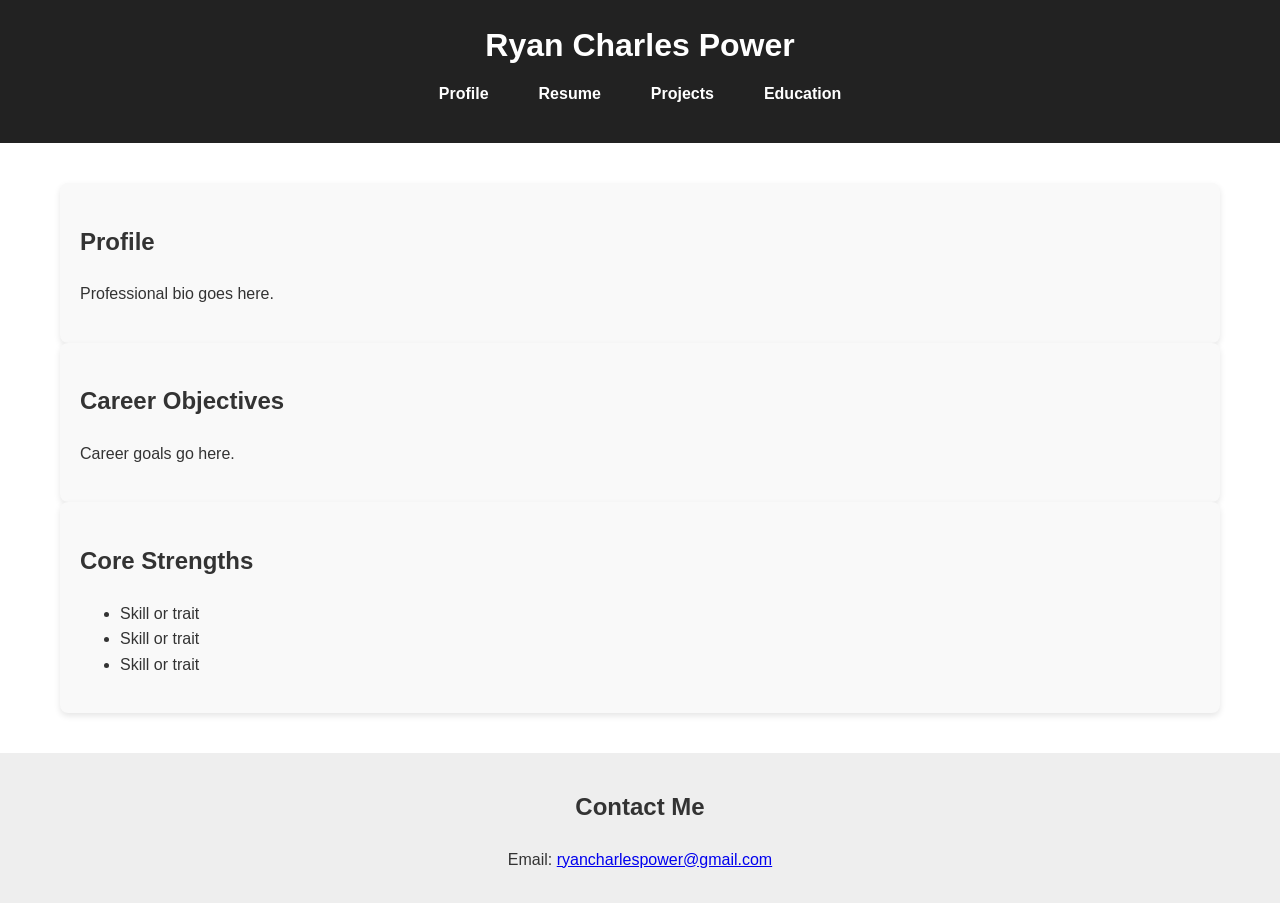
==== index.html @ f2cc6e6d "Put in detailed placeholder for resume. Fixed positioning in resume and education. Added favicon and" ====
<!DOCTYPE html>
<html lang="en">

    <head>
        <meta charset="UTF-8">
        <link rel="stylesheet" href="css/styles.css">
        <title>Ryan Charles Power | Portfolio</title>

        <!-- FAVICONS -->
        <link rel="icon" type="image/png" sizes="32x32" href="resources/favicon-32x32.png">
        <link rel="icon" type="image/png" sizes="16x16" href="resources/favicon-16x16.png">
    </head>

    <body>
        <header>
            <h1>Ryan Charles Power</h1>

            <nav>
                <ul>
                    <li><a href="index.html">Profile</a></li>
                    <li><a href="resume.html">Resume</a></li>
                    <li><a href="projects.html">Projects</a></li>
                    <li><a href="education.html">Education</a></li>
                </ul>
            </nav>
        </header>

        <main>
            <section>
                <h2>Profile</h2>
                <p>Professional bio goes here.</p>
            </section>

            <section>
                <h2>Career Objectives</h2>
                <p>Career goals go here.</p>
            </section>

            <section>
                <h2>Core Strengths</h2>
                <ul>
                    <li>Skill or trait</li>
                    <li>Skill or trait</li>
                    <li>Skill or trait</li>
                </ul>
            </section>
        </main>

        <footer>
            <h2>Contact Me</h2>
            <p>Email: <a href="mailto:ryancharlespower@gmail.com">ryancharlespower@gmail.com</a></p>
        </footer>
    </body>
</html>
---- css/styles.css ----
/* Reset default browser styles */
* {
    box-sizing: border-box;
}

body {
    margin: 0;
    font-family: 'Roboto', sans-serif;
    color: #333;
    line-height: 1.6;
}

/* Header */
header {
    background-color: #222;
    color: white;
    padding: 20px;
    text-align: center;
    display: flex;
    flex-direction: column;
    align-items: center;
    position: sticky;
    top: 0;
    z-index: 100;
}

header h1 {
    margin: 0;
}

/* Navigation */
nav ul {
    list-style: none;
    padding: 0;
    display: flex;
    gap: 20px;
    margin-top: 10px;
}

nav li {
    display: inline;
    margin: 0 15px;
}

nav a {
    color: white;
    text-decoration: none;
    font-weight: bold;
    transition: color 0.3s ease, transform 0.3s ease;
}

nav a:hover {
    text-decoration: underline;
    color: #f57c00; /* orange accent */
    transform: scale(1.1)
}

/* Main content */
main {
    padding: 40px;
    max-width: 1200px;
    margin: auto;
    padding: 40px 20px;
}

/* Sections */
section {
    background: #f9f9f9;
    padding: 20px;
    border-radius: 8px;
    box-shadow: 0 3px 6px rgba(0,0,0,0.1);
}

/* Footer */
footer {
    text-align: center;
    padding: 15px;
    background: #eee;
}

.button {
    background: #1a73e8;
    color: white;
    padding: 10px 20px;
    border-radius: 5px;
    text-decoration: none;
    font-weight: bold;
    display: inline-block;
    transition: background 0.3s ease;
}

.button:hover {
    background: #155ab6;
}

.projects-grid {
    display: grid;
    grid-template-columns: repeat(2, minmax(250px, 1fr));
    gap: 20px;
}

.project-card {
    background: #fff;
    padding: 20px;
    border-radius: 10px;
    box-shadow: 0 3px 6px rgba(0,0,0,0.1);
    transition: transform 0.3s ease, box-shadow 0.3s ease;
}

.project-card:hover {
    transform: translateY(-5px);
    box-shadow: 0 8px 20px rgba(0,0,0,0.2);
}

.container {
    display: flex;
    justify-content: space-between;
    width: 100%; /* Ensure the container spans the full width */
}

.left-text {
    /* Optional: ensures left alignment if the container's text-align property is different */
    text-align: left; 
}

.right-text {
    /* Optional: ensures right alignment if the container's text-align property is different */
    text-align: right;
}
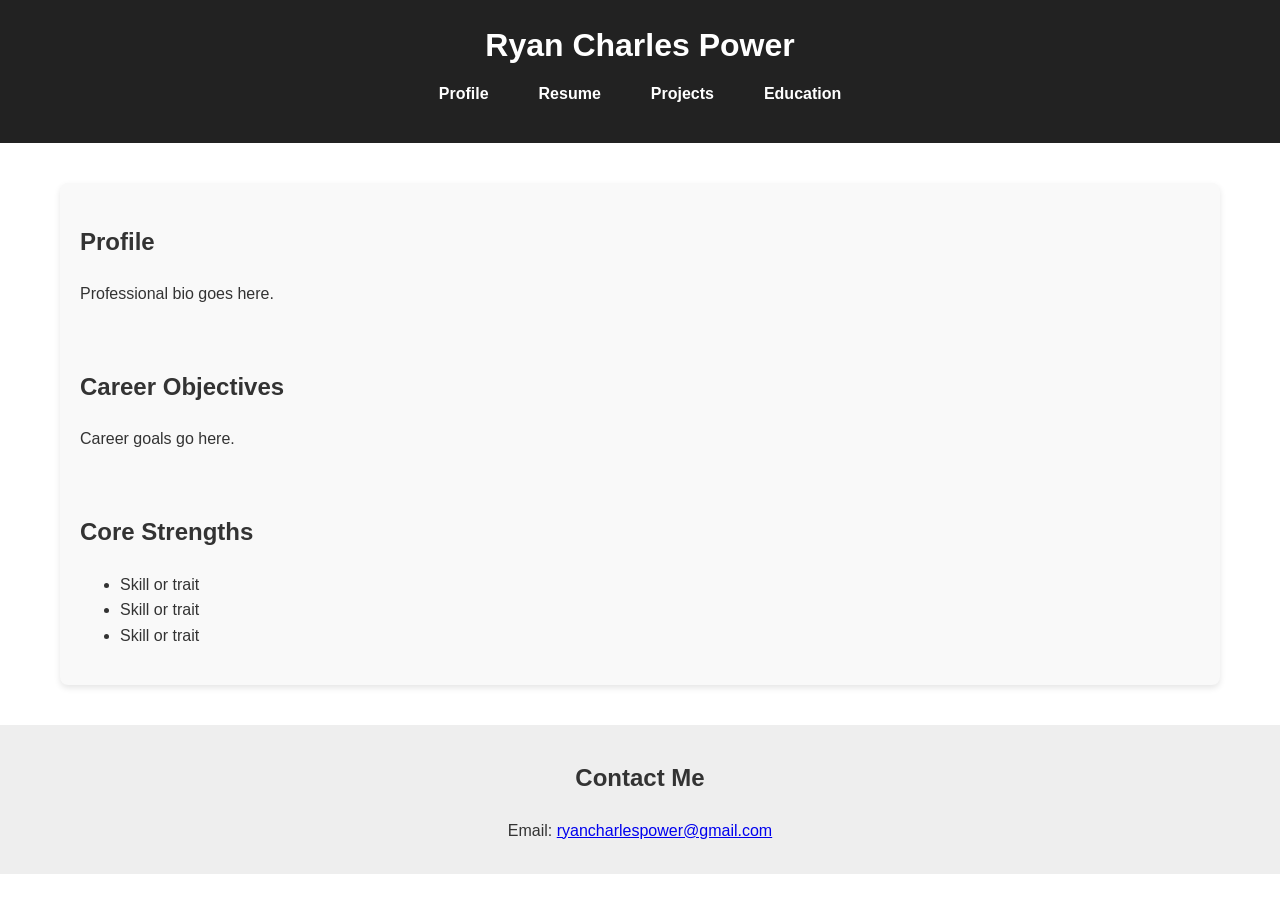
==== commit 20a3a0a1: "Tiny update to sections elements in the index" ====
--- a/index.html
+++ b/index.html
@@ -29,14 +29,12 @@
             <section>
                 <h2>Profile</h2>
                 <p>Professional bio goes here.</p>
-            </section>
+                <br>
 
-            <section>
                 <h2>Career Objectives</h2>
                 <p>Career goals go here.</p>
-            </section>
+                <br>
 
-            <section>
                 <h2>Core Strengths</h2>
                 <ul>
                     <li>Skill or trait</li>
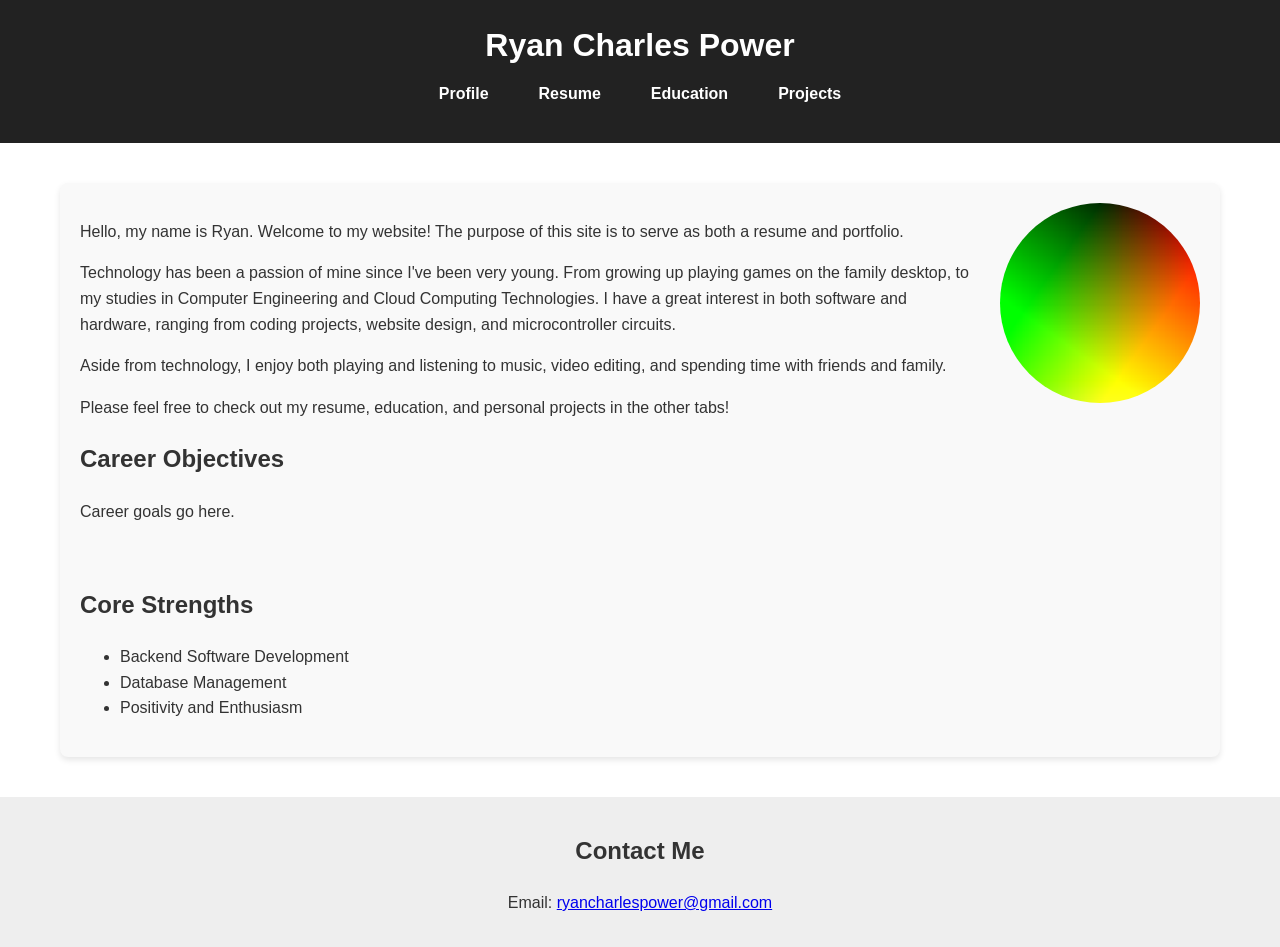
==== commit 5260b0bf: "Added basic info to the bio, a placeholder image, and changed the order for the page select" ====
--- a/index.html
+++ b/index.html
@@ -19,17 +19,33 @@
                 <ul>
                     <li><a href="index.html">Profile</a></li>
                     <li><a href="resume.html">Resume</a></li>
+                    <li><a href="education.html">Education</a></li>
                     <li><a href="projects.html">Projects</a></li>
-                    <li><a href="education.html">Education</a></li>
                 </ul>
             </nav>
         </header>
 
         <main>
             <section>
-                <h2>Profile</h2>
-                <p>Professional bio goes here.</p>
-                <br>
+                <img class="right-circle" src="resources/test_img.jpg" alt="Description of image">
+                <!--<h2>Bio</h2>-->
+                <p>
+                    Hello, my name is Ryan. Welcome to my website! The purpose of this 
+                    site is to serve as both a resume and portfolio.</p>
+                <p>
+                    Technology has been a passion of mine since I've been very young.
+                    From growing up playing games on the family desktop, 
+                    to my studies in Computer Engineering and Cloud Computing Technologies.
+                    I have a great interest in both software and hardware, 
+                    ranging from coding projects, website design, and microcontroller circuits.
+                </p>
+                <p>
+                    Aside from technology, I enjoy both playing and listening to music, 
+                    video editing, and spending time with friends and family.
+                </p>
+                <p>
+                    Please feel free to check out my resume, education, and personal projects in the other tabs!
+                </p>
 
                 <h2>Career Objectives</h2>
                 <p>Career goals go here.</p>
@@ -37,9 +53,9 @@
 
                 <h2>Core Strengths</h2>
                 <ul>
-                    <li>Skill or trait</li>
-                    <li>Skill or trait</li>
-                    <li>Skill or trait</li>
+                    <li>Backend Software Development</li>
+                    <li>Database Management</li>
+                    <li>Positivity and Enthusiasm</li>
                 </ul>
             </section>
         </main>
--- a/css/styles.css
+++ b/css/styles.css
@@ -78,7 +78,7 @@
     background: #eee;
 }
 
-.button {
+.resume_button {
     background: #1a73e8;
     color: white;
     padding: 10px 20px;
@@ -89,8 +89,27 @@
     transition: background 0.3s ease;
 }
 
-.button:hover {
+.resume_button:hover {
     background: #155ab6;
+}
+
+.reference_button {
+    background: #1a73e8;
+    color: white;
+    padding: 5px 10px;
+    border-radius: 5px;
+    text-decoration: none;
+    font-weight: bold;
+    display: inline-block;
+    transition: background 0.3s ease;
+}
+
+.reference_button:hover {
+    background: #155ab6;
+}
+
+.reference_div_center {
+    text-align: center;
 }
 
 .projects-grid {
@@ -127,3 +146,22 @@
     /* Optional: ensures right alignment if the container's text-align property is different */
     text-align: right;
 }
+
+.right-circle {
+  /* 1. Ensure the image is a perfect square for a perfect circle */
+  width: 200px;
+  height: 200px; 
+
+  /* 2. Apply border-radius to create the circle shape */
+  border-radius: 50%; 
+
+  /* 3. Float the image to the right side of its container */
+  float: right; 
+
+  /* 4. Optional: Add some margin for spacing between the image and surrounding text */
+  margin-left: 20px;
+  margin-bottom: 10px;
+  
+  /* 5. Optional: Ensure the image covers the circle area nicely */
+  object-fit: cover; 
+}
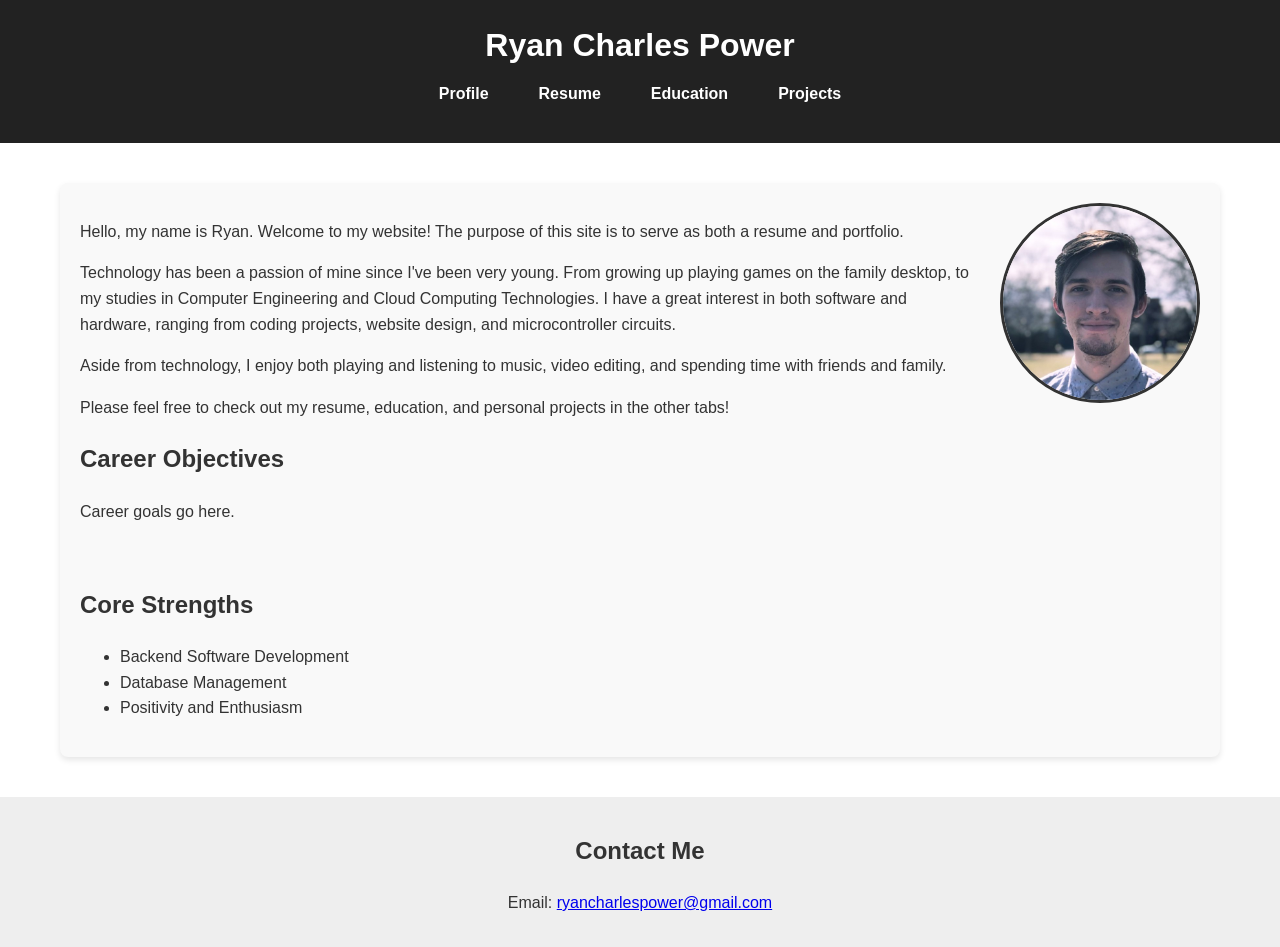
==== commit 5f96dff8: "Replaced the placeholder profile image and added details on Queen's education" ====
--- a/index.html
+++ b/index.html
@@ -27,8 +27,8 @@
 
         <main>
             <section>
-                <img class="right-circle" src="resources/test_img.jpg" alt="Description of image">
-                <!--<h2>Bio</h2>-->
+                <img class="right-circle" src="resources/profile_pic_2020.jpg" alt="Description of image">
+                
                 <p>
                     Hello, my name is Ryan. Welcome to my website! The purpose of this 
                     site is to serve as both a resume and portfolio.</p>
--- a/css/styles.css
+++ b/css/styles.css
@@ -164,4 +164,60 @@
   
   /* 5. Optional: Ensure the image covers the circle area nicely */
   object-fit: cover; 
+
+  border: 3px solid #333
+}
+
+#dev-dashboard {
+    margin-top: 40px;
+}
+
+.dashboard-container {
+    display: grid;
+    grid-template-columns: 1.1fr 1fr 1fr;
+    gap: 24px;
+    margin-top: 15px;
+}
+
+.dashboard-card {
+    background: #fafafa;
+    border: 1px solid #e6e6e6;
+    border-radius: 10px;
+    padding: 20px;
+    box-shadow: 0 2px 6px rgba(0,0,0,0.04);
+    transition: transform 0.15s ease, box-shadow 0.15s ease;
+}
+
+.dashboard-card:hover {
+    transform: translateY(-2px);
+    box-shadow: 0 6px 14px rgba(0,0,0,0.08);
+}
+
+.dashboard-card h3 {
+    margin-top: 0;
+    margin-bottom: 12px;
+    font-size: 1.05rem;
+    color: #333;
+    border-bottom: 1px solid #eee;
+    padding-bottom: 6px;
+}
+
+.dashboard-card ul {
+    list-style: none;
+    padding: 0;
+    margin: 0;
+}
+
+.dashboard-card li {
+    padding: 4px 0;
+    font-size: 0.95rem;
+}
+
+.dashboard-card span {
+    font-weight: 600;
+}
+
+.repo-star {
+    color: #f4b400;
+    margin-left: 4px;
 }
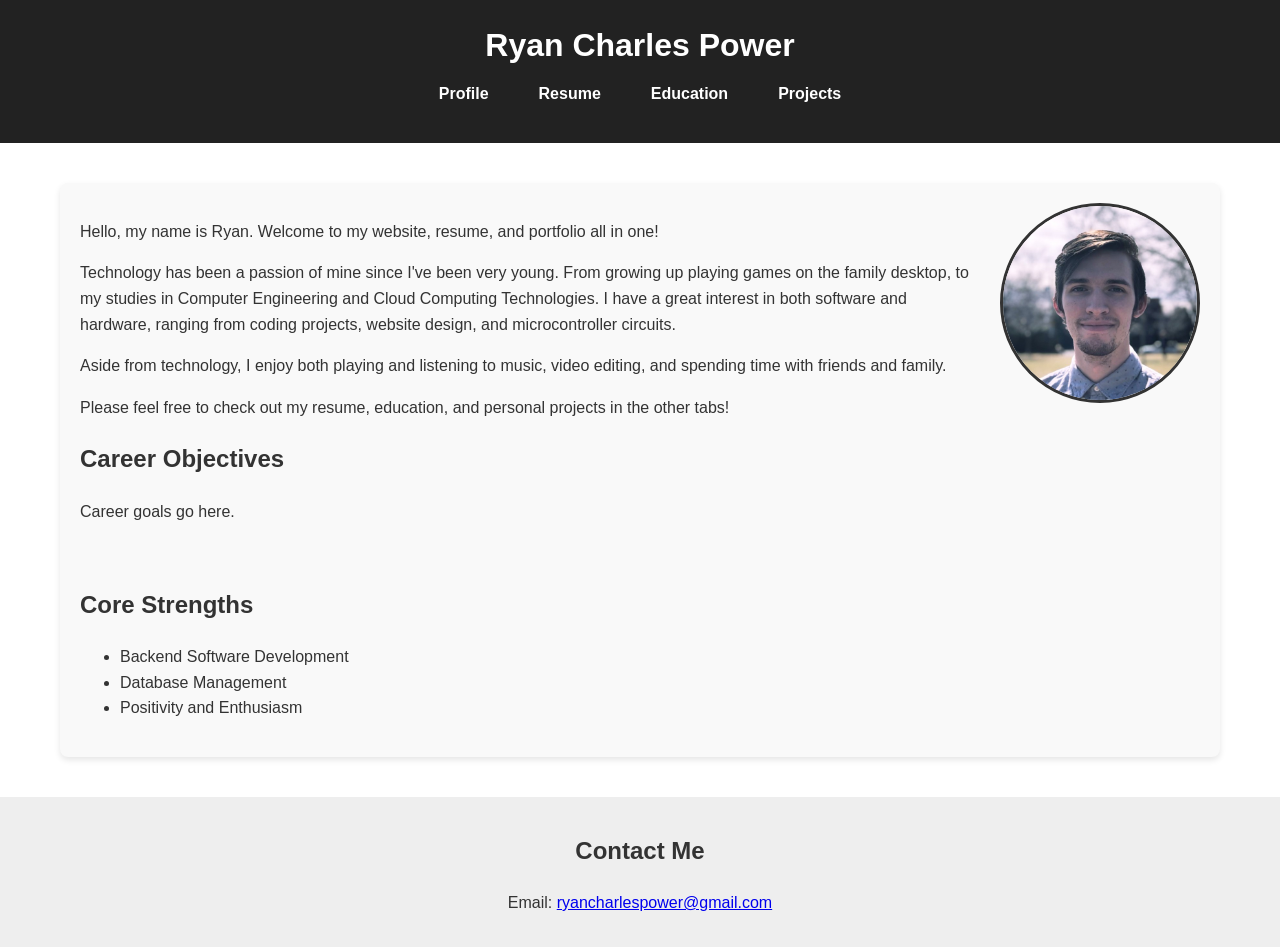
==== commit bc68726a: "Index intro" ====
--- a/index.html
+++ b/index.html
@@ -30,8 +30,7 @@
                 <img class="right-circle" src="resources/profile_pic_2020.jpg" alt="Description of image">
                 
                 <p>
-                    Hello, my name is Ryan. Welcome to my website! The purpose of this 
-                    site is to serve as both a resume and portfolio.</p>
+                    Hello, my name is Ryan. Welcome to my website, resume, and portfolio all in one!</p>
                 <p>
                     Technology has been a passion of mine since I've been very young.
                     From growing up playing games on the family desktop, 
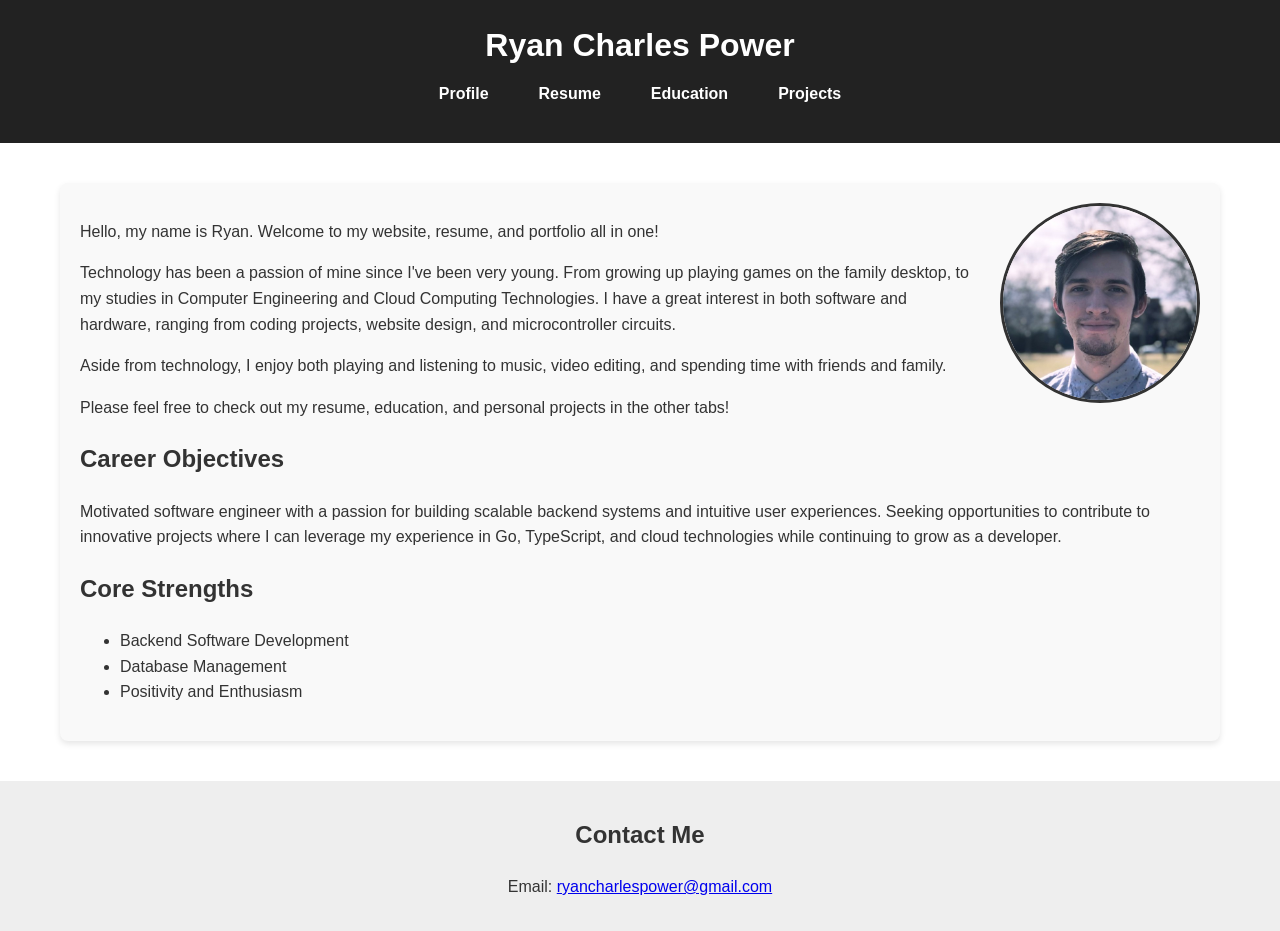
==== commit f3e248b5: "filled in placeholder info, to be more detailed later, as well as filled in project 3" ====
--- a/index.html
+++ b/index.html
@@ -47,8 +47,10 @@
                 </p>
 
                 <h2>Career Objectives</h2>
-                <p>Career goals go here.</p>
-                <br>
+                <p>
+                    Motivated software engineer with a passion for building scalable backend systems and intuitive user experiences.
+                    Seeking opportunities to contribute to innovative projects where I can leverage my experience in Go, TypeScript, 
+                    and cloud technologies while continuing to grow as a developer.</p>
 
                 <h2>Core Strengths</h2>
                 <ul>
--- a/css/styles.css
+++ b/css/styles.css
@@ -220,4 +220,52 @@
 .repo-star {
     color: #f4b400;
     margin-left: 4px;
+}
+
+.language-bar {
+    display: flex;
+    align-items: center;
+    margin-bottom: 6px;
+}
+
+.language-name {
+    width: 90px;
+    font-size: 0.9rem;
+    flex-shrink: 0;
+    text-align: right;
+    margin-right: 10px;
+}
+
+.language-graph {
+    height: 10px;
+    background: #eee;
+    flex-grow: 1;
+    border-radius: 4px;
+    overflow: hidden;
+}
+
+.language-number {
+    width: 55px;
+    text-align: left;
+    font-family: 'Courier New', monospace;
+    font-size: 0.85rem;
+    margin-left: 10px;
+    flex-shrink: 0;
+}
+
+.language-fill {
+    height: 100%;
+    background: #f57c00;
+}
+
+.github-profile {
+    display: flex;
+    align-items: center;
+    gap: 15px;
+    margin-bottom: 15px;
+}
+
+.github-avatar {
+    width: 60px;
+    border-radius: 50%;
 }
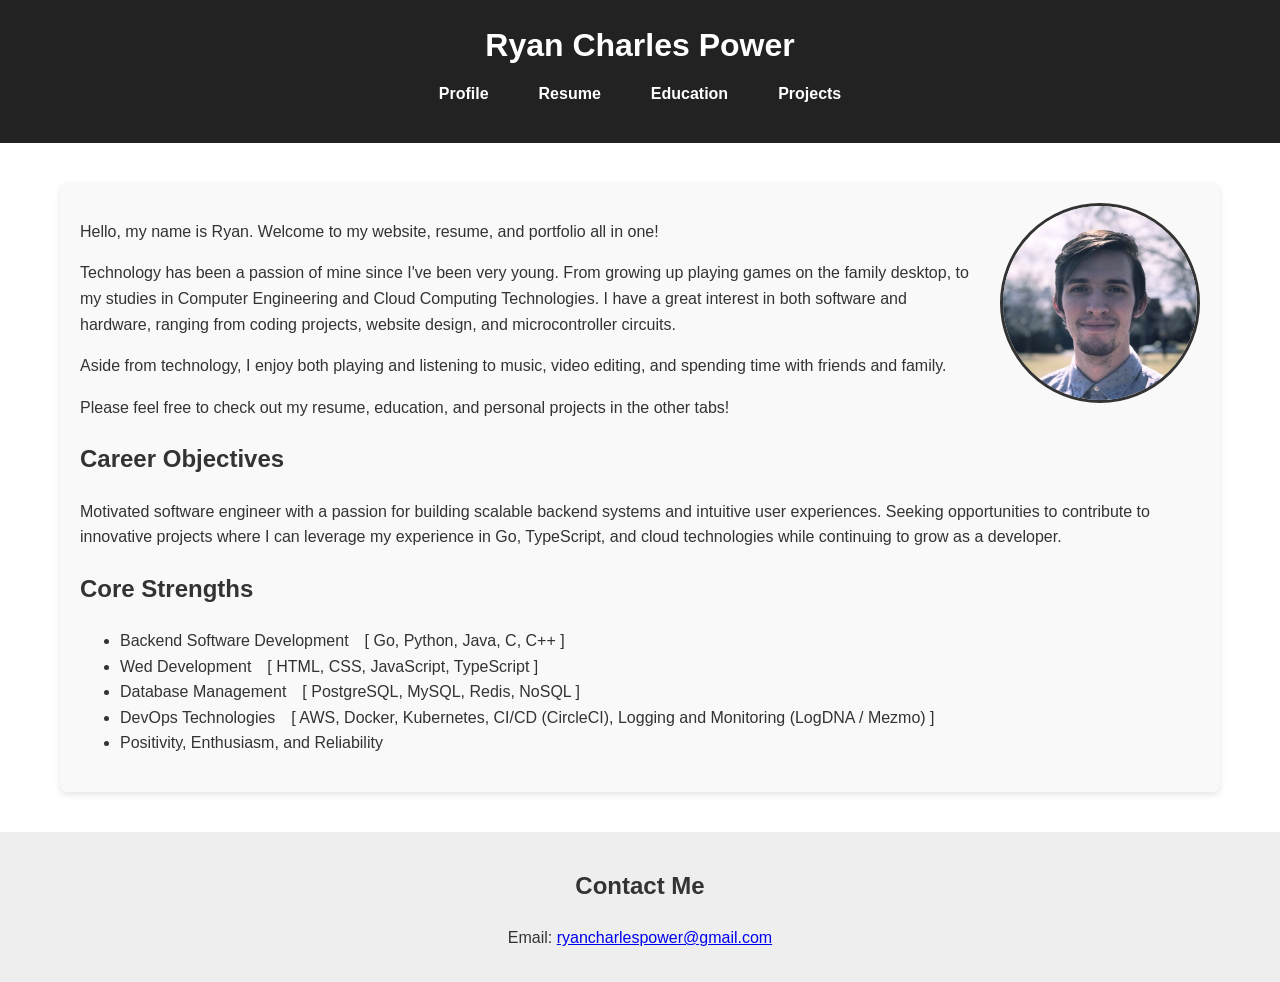
==== commit 7202f7c9: "Merge pull request #14 from ryan-charles-power/Resume_and_Education_update Updated resume pdf, educa" ====
--- a/index.html
+++ b/index.html
@@ -54,9 +54,11 @@
 
                 <h2>Core Strengths</h2>
                 <ul>
-                    <li>Backend Software Development</li>
-                    <li>Database Management</li>
-                    <li>Positivity and Enthusiasm</li>
+                    <li>Backend Software Development&emsp;[ Go, Python, Java, C, C++ ]</li>
+                    <li>Wed Development&emsp;[ HTML, CSS, JavaScript, TypeScript ]</li>
+                    <li>Database Management&emsp;[ PostgreSQL, MySQL, Redis, NoSQL ]</li>
+                    <li>DevOps Technologies&emsp;[ AWS, Docker, Kubernetes, CI/CD (CircleCI), Logging and Monitoring (LogDNA / Mezmo) ]</li>
+                    <li>Positivity, Enthusiasm, and Reliability</li>
                 </ul>
             </section>
         </main>
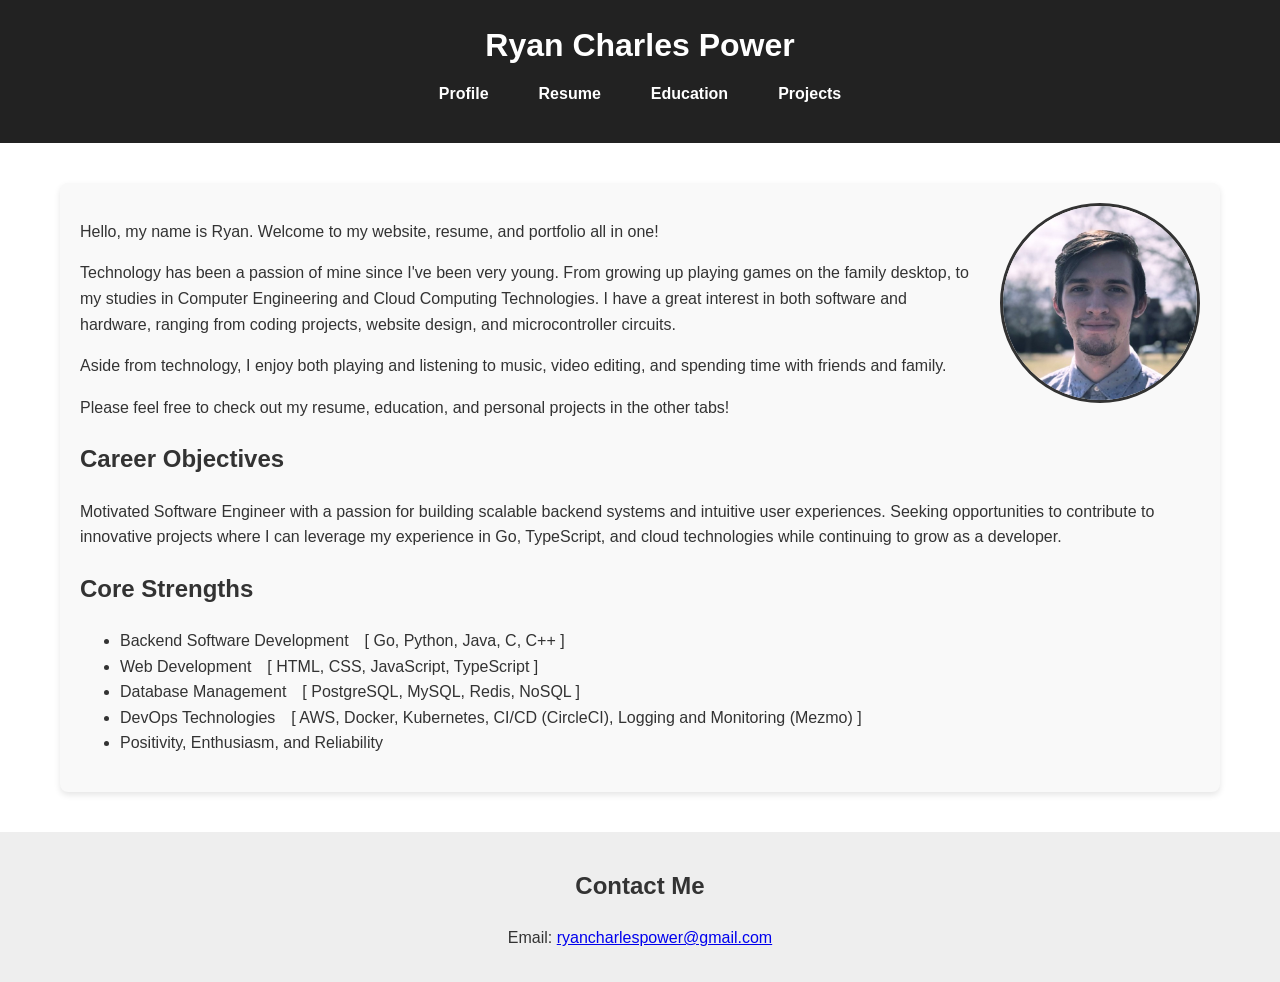
==== commit ddf8c5dc: "Fixed typos and polished text" ====
--- a/index.html
+++ b/index.html
@@ -48,16 +48,16 @@
 
                 <h2>Career Objectives</h2>
                 <p>
-                    Motivated software engineer with a passion for building scalable backend systems and intuitive user experiences.
+                    Motivated Software Engineer with a passion for building scalable backend systems and intuitive user experiences.
                     Seeking opportunities to contribute to innovative projects where I can leverage my experience in Go, TypeScript, 
                     and cloud technologies while continuing to grow as a developer.</p>
 
                 <h2>Core Strengths</h2>
                 <ul>
                     <li>Backend Software Development&emsp;[ Go, Python, Java, C, C++ ]</li>
-                    <li>Wed Development&emsp;[ HTML, CSS, JavaScript, TypeScript ]</li>
+                    <li>Web Development&emsp;[ HTML, CSS, JavaScript, TypeScript ]</li>
                     <li>Database Management&emsp;[ PostgreSQL, MySQL, Redis, NoSQL ]</li>
-                    <li>DevOps Technologies&emsp;[ AWS, Docker, Kubernetes, CI/CD (CircleCI), Logging and Monitoring (LogDNA / Mezmo) ]</li>
+                    <li>DevOps Technologies&emsp;[ AWS, Docker, Kubernetes, CI/CD (CircleCI), Logging and Monitoring (Mezmo) ]</li>
                     <li>Positivity, Enthusiasm, and Reliability</li>
                 </ul>
             </section>
